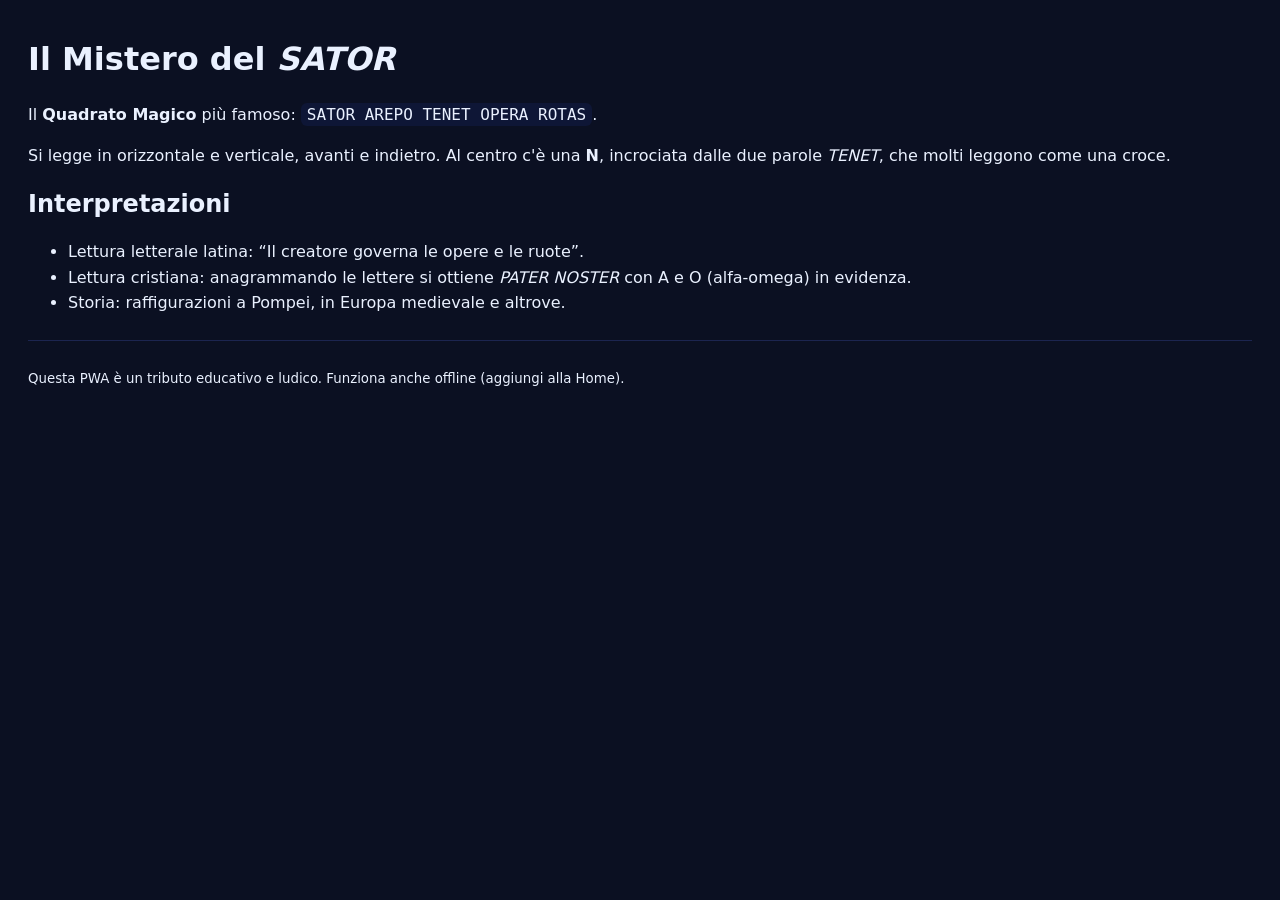
==== readme.html @ fdc3e5be "Add files via upload" ====
<!doctype html>
<html lang="it"><meta charset="utf-8">
<title>Il Mistero del SATOR — Note</title>
<meta name="viewport" content="width=device-width, initial-scale=1">
<style>
body{font:16px/1.6 system-ui,-apple-system,Segoe UI,Roboto,Arial;margin:0;padding:28px;background:#0b1022;color:#eaf1ff}
a{color:#2dd4bf} code{background:#0e1636;padding:2px 6px;border-radius:6px}
h1,h2{margin:.2em 0}
hr{border:0;border-top:1px solid #1c2550;margin:24px 0}
</style>
<h1>Il Mistero del <em>SATOR</em></h1>
<p>Il <strong>Quadrato Magico</strong> più famoso: <code>SATOR&nbsp;AREPO&nbsp;TENET&nbsp;OPERA&nbsp;ROTAS</code>.</p>
<p>Si legge in orizzontale e verticale, avanti e indietro. Al centro c'è una <strong>N</strong>, incrociata dalle due parole <em>TENET</em>, che molti leggono come una croce.</p>
<h2>Interpretazioni</h2>
<ul>
  <li>Lettura letterale latina: “Il creatore governa le opere e le ruote”.</li>
  <li>Lettura cristiana: anagrammando le lettere si ottiene <em>PATER NOSTER</em> con A e O (alfa‑omega) in evidenza.</li>
  <li>Storia: raffigurazioni a Pompei, in Europa medievale e altrove.</li>
</ul>
<hr>
<p><small>Questa PWA è un tributo educativo e ludico. Funziona anche offline (aggiungi alla Home).</small></p>
</html>
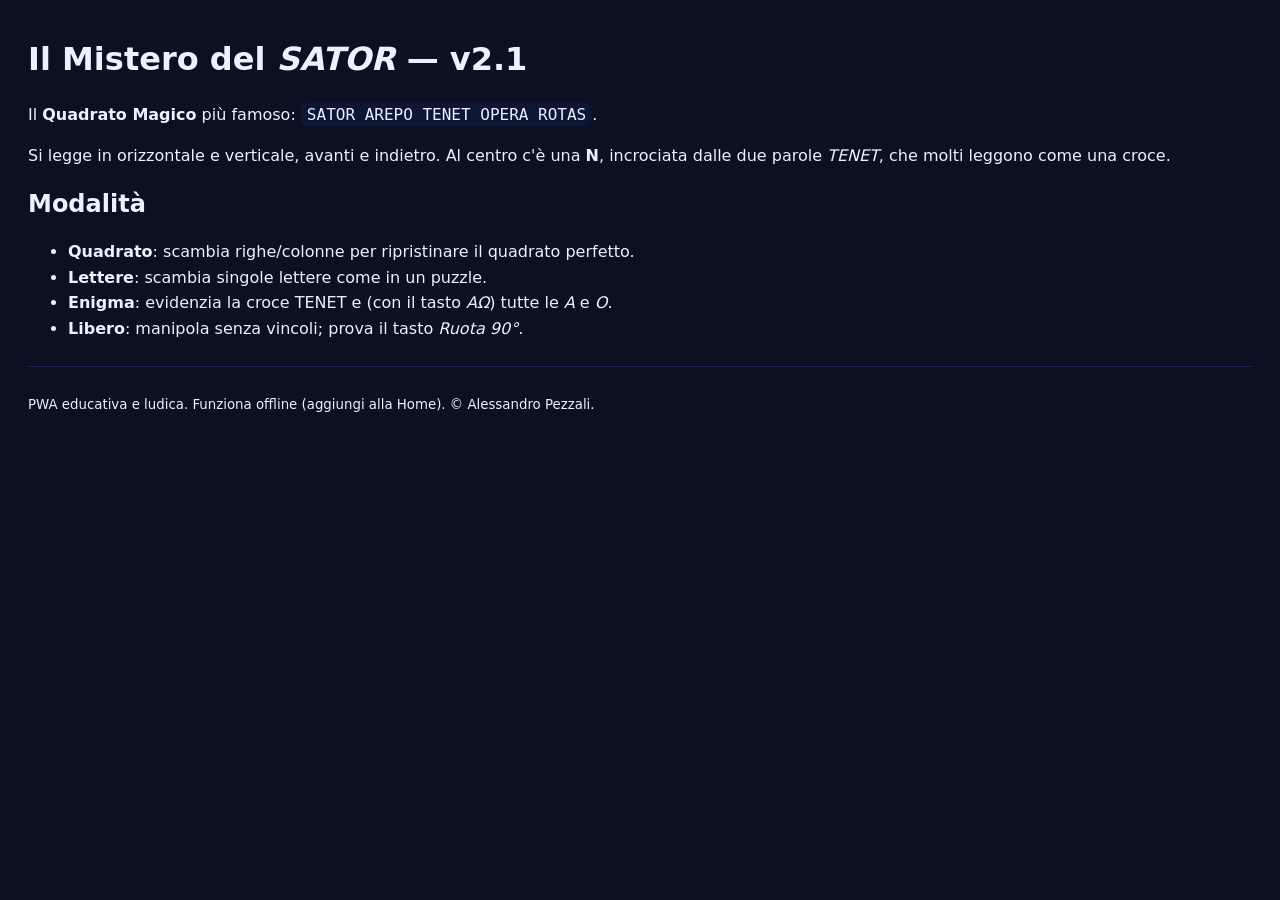
==== commit 22dc795e: "Add files via upload" ====
--- a/readme.html
+++ b/readme.html
@@ -8,15 +8,16 @@
 h1,h2{margin:.2em 0}
 hr{border:0;border-top:1px solid #1c2550;margin:24px 0}
 </style>
-<h1>Il Mistero del <em>SATOR</em></h1>
+<h1>Il Mistero del <em>SATOR</em> — v2.1</h1>
 <p>Il <strong>Quadrato Magico</strong> più famoso: <code>SATOR&nbsp;AREPO&nbsp;TENET&nbsp;OPERA&nbsp;ROTAS</code>.</p>
 <p>Si legge in orizzontale e verticale, avanti e indietro. Al centro c'è una <strong>N</strong>, incrociata dalle due parole <em>TENET</em>, che molti leggono come una croce.</p>
-<h2>Interpretazioni</h2>
+<h2>Modalità</h2>
 <ul>
-  <li>Lettura letterale latina: “Il creatore governa le opere e le ruote”.</li>
-  <li>Lettura cristiana: anagrammando le lettere si ottiene <em>PATER NOSTER</em> con A e O (alfa‑omega) in evidenza.</li>
-  <li>Storia: raffigurazioni a Pompei, in Europa medievale e altrove.</li>
+  <li><b>Quadrato</b>: scambia righe/colonne per ripristinare il quadrato perfetto.</li>
+  <li><b>Lettere</b>: scambia singole lettere come in un puzzle.</li>
+  <li><b>Enigma</b>: evidenzia la croce TENET e (con il tasto <em>AΩ</em>) tutte le <em>A</em> e <em>O</em>.</li>
+  <li><b>Libero</b>: manipola senza vincoli; prova il tasto <em>Ruota 90°</em>.</li>
 </ul>
 <hr>
-<p><small>Questa PWA è un tributo educativo e ludico. Funziona anche offline (aggiungi alla Home).</small></p>
+<p><small>PWA educativa e ludica. Funziona offline (aggiungi alla Home). © Alessandro Pezzali.</small></p>
 </html>
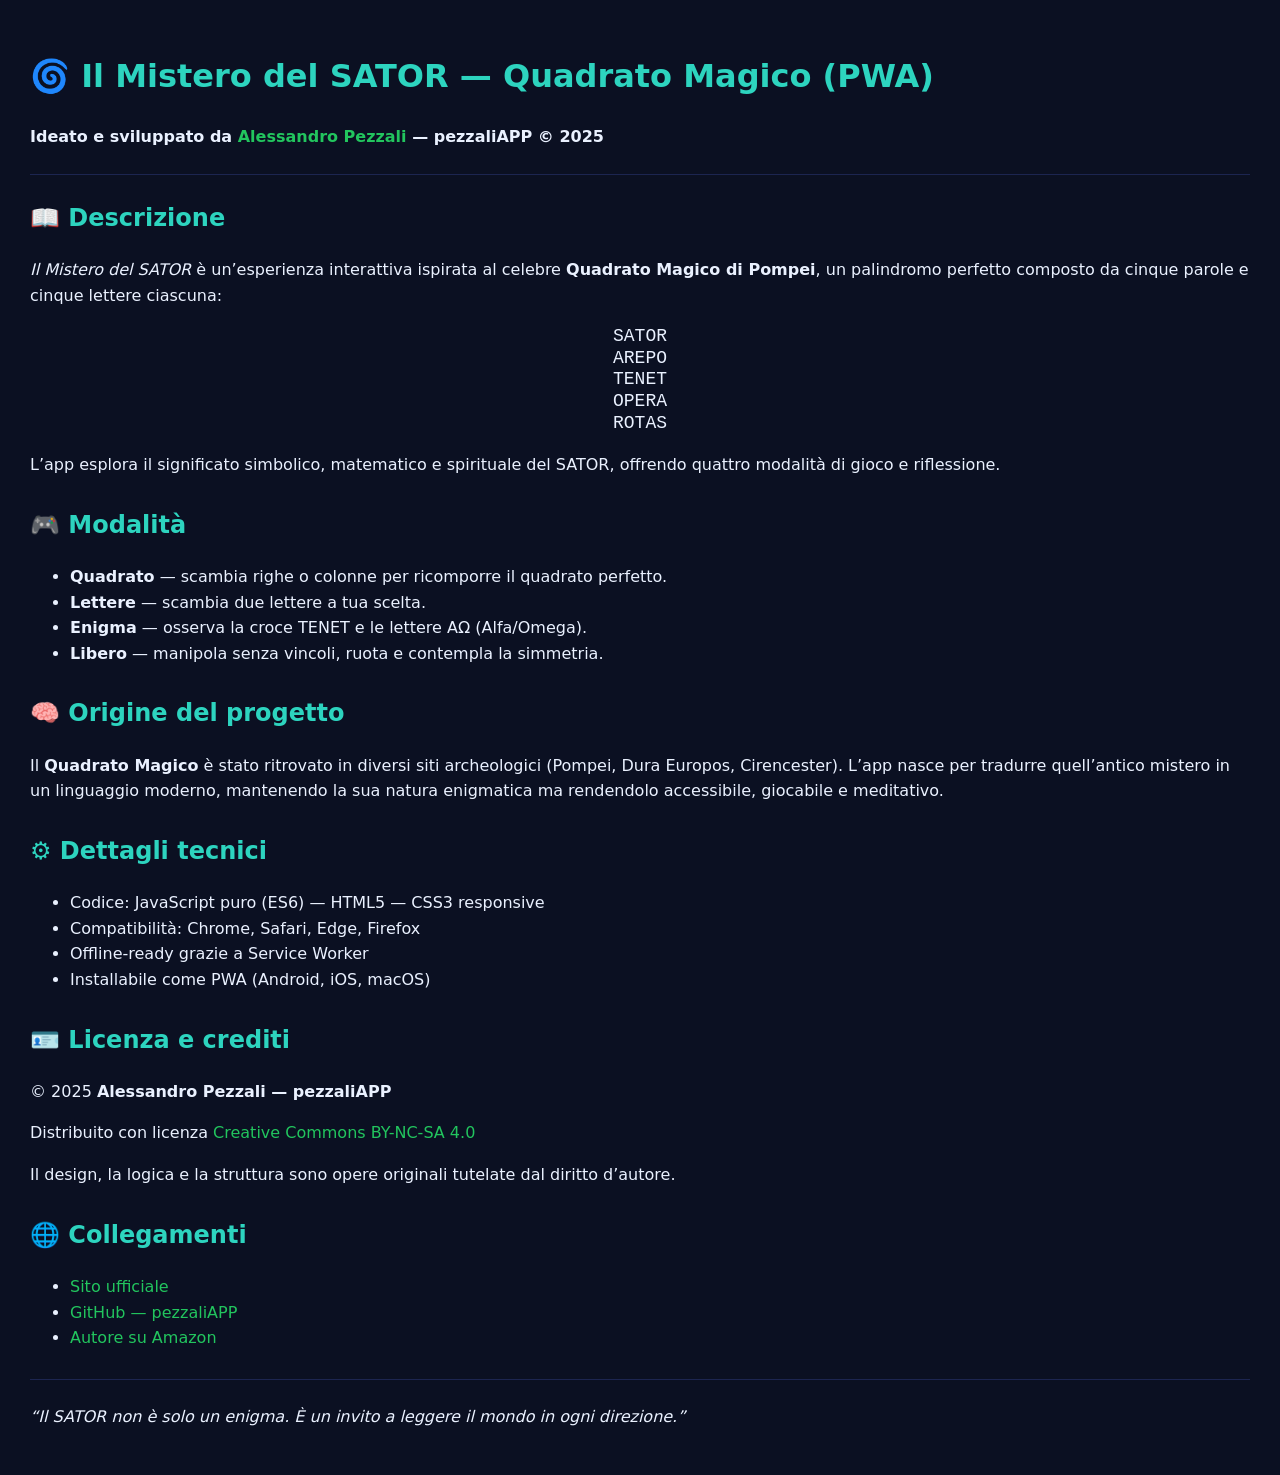
==== commit cbfc22ba: "Add files via upload" ====
--- a/readme.html
+++ b/readme.html
@@ -1,23 +1,81 @@
-<!doctype html>
-<html lang="it"><meta charset="utf-8">
-<title>Il Mistero del SATOR — Note</title>
+<!DOCTYPE html>
+<html lang="it">
+<head>
+<meta charset="utf-8">
 <meta name="viewport" content="width=device-width, initial-scale=1">
+<title>Il Mistero del SATOR — Quadrato Magico (PWA)</title>
 <style>
-body{font:16px/1.6 system-ui,-apple-system,Segoe UI,Roboto,Arial;margin:0;padding:28px;background:#0b1022;color:#eaf1ff}
-a{color:#2dd4bf} code{background:#0e1636;padding:2px 6px;border-radius:6px}
-h1,h2{margin:.2em 0}
+body{font-family:system-ui,-apple-system,Segoe UI,Roboto,Arial;background:#0b1022;color:#eaf1ff;margin:0;padding:30px;line-height:1.6}
+h1,h2,h3{color:#2dd4bf}
+a{color:#22c55e;text-decoration:none}
+a:hover{text-decoration:underline}
+code{background:#111a35;padding:2px 6px;border-radius:5px}
 hr{border:0;border-top:1px solid #1c2550;margin:24px 0}
+section{margin-bottom:28px}
 </style>
-<h1>Il Mistero del <em>SATOR</em> — v2.1</h1>
-<p>Il <strong>Quadrato Magico</strong> più famoso: <code>SATOR&nbsp;AREPO&nbsp;TENET&nbsp;OPERA&nbsp;ROTAS</code>.</p>
-<p>Si legge in orizzontale e verticale, avanti e indietro. Al centro c'è una <strong>N</strong>, incrociata dalle due parole <em>TENET</em>, che molti leggono come una croce.</p>
-<h2>Modalità</h2>
+</head>
+<body>
+
+<h1>🌀 Il Mistero del SATOR — Quadrato Magico (PWA)</h1>
+<p><strong>Ideato e sviluppato da <a href="https://www.alessandropezzali.it">Alessandro Pezzali</a> — pezzaliAPP © 2025</strong></p>
+
+<hr>
+
+<section>
+<h2>📖 Descrizione</h2>
+<p><em>Il Mistero del SATOR</em> è un’esperienza interattiva ispirata al celebre <strong>Quadrato Magico di Pompei</strong>,
+un palindromo perfetto composto da cinque parole e cinque lettere ciascuna:</p>
+<p style="font-family:monospace; font-size:18px; text-align:center; line-height:1.2em;">
+SATOR<br>AREPO<br>TENET<br>OPERA<br>ROTAS
+</p>
+<p>L’app esplora il significato simbolico, matematico e spirituale del SATOR, offrendo quattro modalità di gioco e riflessione.</p>
+</section>
+
+<section>
+<h2>🎮 Modalità</h2>
 <ul>
-  <li><b>Quadrato</b>: scambia righe/colonne per ripristinare il quadrato perfetto.</li>
-  <li><b>Lettere</b>: scambia singole lettere come in un puzzle.</li>
-  <li><b>Enigma</b>: evidenzia la croce TENET e (con il tasto <em>AΩ</em>) tutte le <em>A</em> e <em>O</em>.</li>
-  <li><b>Libero</b>: manipola senza vincoli; prova il tasto <em>Ruota 90°</em>.</li>
+<li><b>Quadrato</b> — scambia righe o colonne per ricomporre il quadrato perfetto.</li>
+<li><b>Lettere</b> — scambia due lettere a tua scelta.</li>
+<li><b>Enigma</b> — osserva la croce TENET e le lettere AΩ (Alfa/Omega).</li>
+<li><b>Libero</b> — manipola senza vincoli, ruota e contempla la simmetria.</li>
 </ul>
+</section>
+
+<section>
+<h2>🧠 Origine del progetto</h2>
+<p>Il <strong>Quadrato Magico</strong> è stato ritrovato in diversi siti archeologici (Pompei, Dura Europos, Cirencester).
+L’app nasce per tradurre quell’antico mistero in un linguaggio moderno, mantenendo la sua natura enigmatica ma rendendolo accessibile,
+giocabile e meditativo.</p>
+</section>
+
+<section>
+<h2>⚙️ Dettagli tecnici</h2>
+<ul>
+<li>Codice: JavaScript puro (ES6) — HTML5 — CSS3 responsive</li>
+<li>Compatibilità: Chrome, Safari, Edge, Firefox</li>
+<li>Offline-ready grazie a Service Worker</li>
+<li>Installabile come PWA (Android, iOS, macOS)</li>
+</ul>
+</section>
+
+<section>
+<h2>🪪 Licenza e crediti</h2>
+<p>© 2025 <strong>Alessandro Pezzali — pezzaliAPP</strong></p>
+<p>Distribuito con licenza <a href="https://creativecommons.org/licenses/by-nc-sa/4.0/">Creative Commons BY-NC-SA 4.0</a></p>
+<p class="small">Il design, la logica e la struttura sono opere originali tutelate dal diritto d’autore.</p>
+</section>
+
+<section>
+<h2>🌐 Collegamenti</h2>
+<ul>
+<li><a href="https://www.alessandropezzali.it">Sito ufficiale</a></li>
+<li><a href="https://github.com/pezzaliapp">GitHub — pezzaliAPP</a></li>
+<li><a href="https://www.amazon.it/stores/Alessandro-Pezzali/author/B0FL13X4YR">Autore su Amazon</a></li>
+</ul>
+</section>
+
 <hr>
-<p><small>PWA educativa e ludica. Funziona offline (aggiungi alla Home). © Alessandro Pezzali.</small></p>
+<p><em>“Il SATOR non è solo un enigma. È un invito a leggere il mondo in ogni direzione.”</em></p>
+
+</body>
 </html>
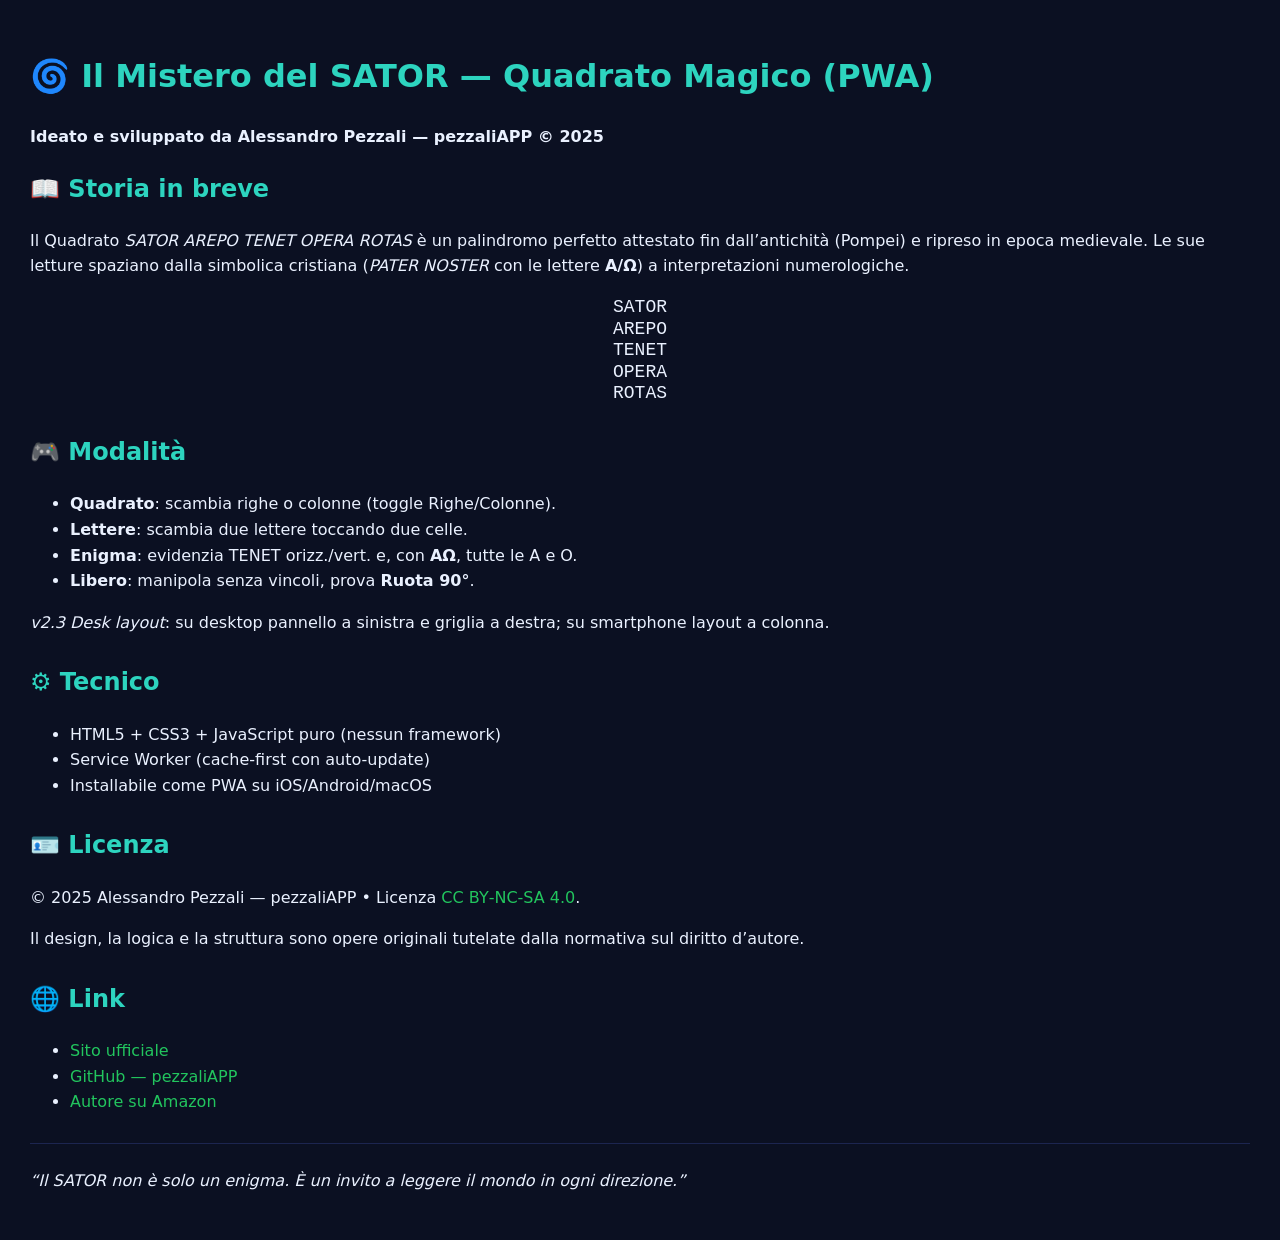
==== commit bf894922: "Add files via upload" ====
--- a/readme.html
+++ b/readme.html
@@ -12,61 +12,53 @@
 code{background:#111a35;padding:2px 6px;border-radius:5px}
 hr{border:0;border-top:1px solid #1c2550;margin:24px 0}
 section{margin-bottom:28px}
+.center{text-align:center}
+.mono{font-family:ui-monospace,SFMono-Regular,Menlo,Monaco,Consolas,monospace}
 </style>
 </head>
 <body>
 
 <h1>🌀 Il Mistero del SATOR — Quadrato Magico (PWA)</h1>
-<p><strong>Ideato e sviluppato da <a href="https://www.alessandropezzali.it">Alessandro Pezzali</a> — pezzaliAPP © 2025</strong></p>
-
-<hr>
+<p><strong>Ideato e sviluppato da Alessandro Pezzali — pezzaliAPP © 2025</strong></p>
 
 <section>
-<h2>📖 Descrizione</h2>
-<p><em>Il Mistero del SATOR</em> è un’esperienza interattiva ispirata al celebre <strong>Quadrato Magico di Pompei</strong>,
-un palindromo perfetto composto da cinque parole e cinque lettere ciascuna:</p>
-<p style="font-family:monospace; font-size:18px; text-align:center; line-height:1.2em;">
+<h2>📖 Storia in breve</h2>
+<p>Il Quadrato <em>SATOR AREPO TENET OPERA ROTAS</em> è un palindromo perfetto attestato fin dall’antichità
+(Pompei) e ripreso in epoca medievale. Le sue letture spaziano dalla simbolica cristiana
+(<em>PATER NOSTER</em> con le lettere <strong>A/Ω</strong>) a interpretazioni numerologiche.</p>
+<p class="center mono" style="font-size:18px; line-height:1.2em">
 SATOR<br>AREPO<br>TENET<br>OPERA<br>ROTAS
 </p>
-<p>L’app esplora il significato simbolico, matematico e spirituale del SATOR, offrendo quattro modalità di gioco e riflessione.</p>
 </section>
 
 <section>
 <h2>🎮 Modalità</h2>
 <ul>
-<li><b>Quadrato</b> — scambia righe o colonne per ricomporre il quadrato perfetto.</li>
-<li><b>Lettere</b> — scambia due lettere a tua scelta.</li>
-<li><b>Enigma</b> — osserva la croce TENET e le lettere AΩ (Alfa/Omega).</li>
-<li><b>Libero</b> — manipola senza vincoli, ruota e contempla la simmetria.</li>
+  <li><b>Quadrato</b>: scambia righe o colonne (toggle Righe/Colonne).</li>
+  <li><b>Lettere</b>: scambia due lettere toccando due celle.</li>
+  <li><b>Enigma</b>: evidenzia TENET orizz./vert. e, con <b>AΩ</b>, tutte le A e O.</li>
+  <li><b>Libero</b>: manipola senza vincoli, prova <b>Ruota 90°</b>.</li>
+</ul>
+<p><i>v2.3 Desk layout</i>: su desktop pannello a sinistra e griglia a destra; su smartphone layout a colonna.</p>
+</section>
+
+<section>
+<h2>⚙️ Tecnico</h2>
+<ul>
+  <li>HTML5 + CSS3 + JavaScript puro (nessun framework)</li>
+  <li>Service Worker (cache-first con auto-update)</li>
+  <li>Installabile come PWA su iOS/Android/macOS</li>
 </ul>
 </section>
 
 <section>
-<h2>🧠 Origine del progetto</h2>
-<p>Il <strong>Quadrato Magico</strong> è stato ritrovato in diversi siti archeologici (Pompei, Dura Europos, Cirencester).
-L’app nasce per tradurre quell’antico mistero in un linguaggio moderno, mantenendo la sua natura enigmatica ma rendendolo accessibile,
-giocabile e meditativo.</p>
+<h2>🪪 Licenza</h2>
+<p>© 2025 Alessandro Pezzali — pezzaliAPP • Licenza <a href="LICENSE">CC BY‑NC‑SA 4.0</a>.</p>
+<p>Il design, la logica e la struttura sono opere originali tutelate dalla normativa sul diritto d’autore.</p>
 </section>
 
 <section>
-<h2>⚙️ Dettagli tecnici</h2>
-<ul>
-<li>Codice: JavaScript puro (ES6) — HTML5 — CSS3 responsive</li>
-<li>Compatibilità: Chrome, Safari, Edge, Firefox</li>
-<li>Offline-ready grazie a Service Worker</li>
-<li>Installabile come PWA (Android, iOS, macOS)</li>
-</ul>
-</section>
-
-<section>
-<h2>🪪 Licenza e crediti</h2>
-<p>© 2025 <strong>Alessandro Pezzali — pezzaliAPP</strong></p>
-<p>Distribuito con licenza <a href="https://creativecommons.org/licenses/by-nc-sa/4.0/">Creative Commons BY-NC-SA 4.0</a></p>
-<p class="small">Il design, la logica e la struttura sono opere originali tutelate dal diritto d’autore.</p>
-</section>
-
-<section>
-<h2>🌐 Collegamenti</h2>
+<h2>🌐 Link</h2>
 <ul>
 <li><a href="https://www.alessandropezzali.it">Sito ufficiale</a></li>
 <li><a href="https://github.com/pezzaliapp">GitHub — pezzaliAPP</a></li>
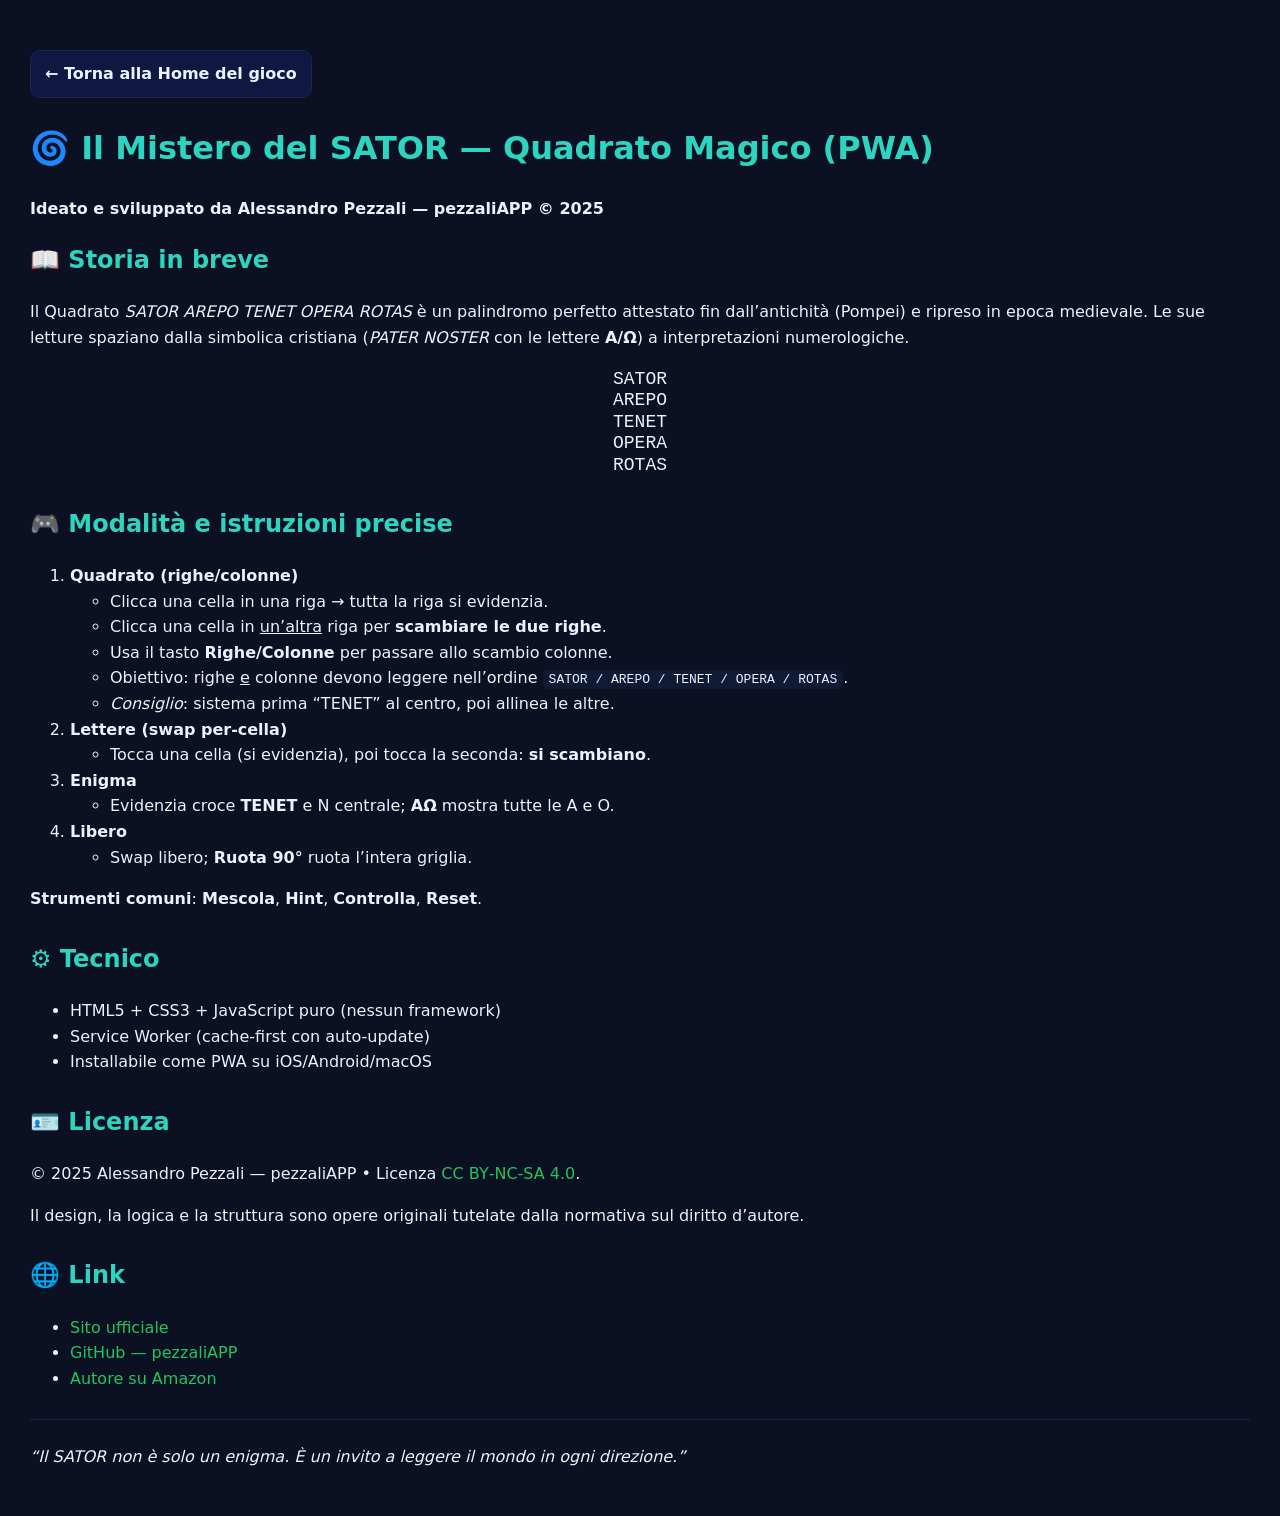
==== commit da141dcf: "Add files via upload" ====
--- a/readme.html
+++ b/readme.html
@@ -14,9 +14,12 @@
 section{margin-bottom:28px}
 .center{text-align:center}
 .mono{font-family:ui-monospace,SFMono-Regular,Menlo,Monaco,Consolas,monospace}
+.btn{display:inline-block;padding:10px 14px;border-radius:10px;background:#0f1840;color:#eaf1ff;text-decoration:none;border:1px solid #1c2550;font-weight:600;margin:4px 0}
+.btn:hover{filter:brightness(1.08)}
 </style>
 </head>
 <body>
+<p><a class="btn" href="./">← Torna alla Home del gioco</a></p>
 
 <h1>🌀 Il Mistero del SATOR — Quadrato Magico (PWA)</h1>
 <p><strong>Ideato e sviluppato da Alessandro Pezzali — pezzaliAPP © 2025</strong></p>
@@ -31,16 +34,38 @@
 </p>
 </section>
 
+
 <section>
-<h2>🎮 Modalità</h2>
-<ul>
-  <li><b>Quadrato</b>: scambia righe o colonne (toggle Righe/Colonne).</li>
-  <li><b>Lettere</b>: scambia due lettere toccando due celle.</li>
-  <li><b>Enigma</b>: evidenzia TENET orizz./vert. e, con <b>AΩ</b>, tutte le A e O.</li>
-  <li><b>Libero</b>: manipola senza vincoli, prova <b>Ruota 90°</b>.</li>
-</ul>
-<p><i>v2.3 Desk layout</i>: su desktop pannello a sinistra e griglia a destra; su smartphone layout a colonna.</p>
+<h2>🎮 Modalità e istruzioni precise</h2>
+<ol>
+  <li><b>Quadrato (righe/colonne)</b>
+    <ul>
+      <li>Clicca una cella in una riga → tutta la riga si evidenzia.</li>
+      <li>Clicca una cella in <u>un’altra</u> riga per <b>scambiare le due righe</b>.</li>
+      <li>Usa il tasto <b>Righe/Colonne</b> per passare allo scambio colonne.</li>
+      <li>Obiettivo: righe <u>e</u> colonne devono leggere nell’ordine <code>SATOR / AREPO / TENET / OPERA / ROTAS</code>.</li>
+      <li><i>Consiglio</i>: sistema prima “TENET” al centro, poi allinea le altre.</li>
+    </ul>
+  </li>
+  <li><b>Lettere (swap per-cella)</b>
+    <ul>
+      <li>Tocca una cella (si evidenzia), poi tocca la seconda: <b>si scambiano</b>.</li>
+    </ul>
+  </li>
+  <li><b>Enigma</b>
+    <ul>
+      <li>Evidenzia croce <b>TENET</b> e N centrale; <b>AΩ</b> mostra tutte le A e O.</li>
+    </ul>
+  </li>
+  <li><b>Libero</b>
+    <ul>
+      <li>Swap libero; <b>Ruota 90°</b> ruota l’intera griglia.</li>
+    </ul>
+  </li>
+</ol>
+<p><b>Strumenti comuni</b>: <b>Mescola</b>, <b>Hint</b>, <b>Controlla</b>, <b>Reset</b>.</p>
 </section>
+
 
 <section>
 <h2>⚙️ Tecnico</h2>
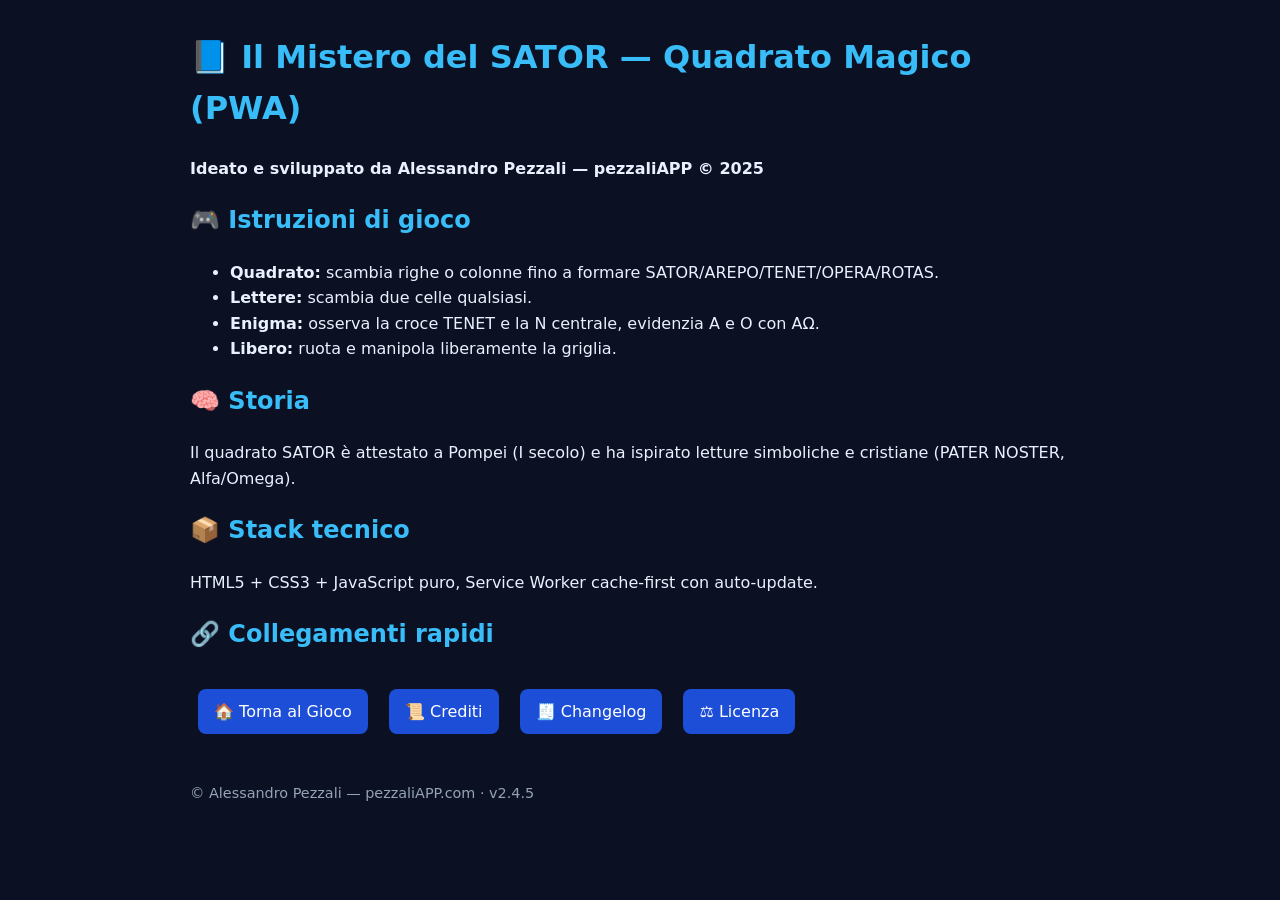
==== commit 24fc4bfc: "Add files via upload" ====
--- a/readme.html
+++ b/readme.html
@@ -1,98 +1,59 @@
+
 <!DOCTYPE html>
 <html lang="it">
 <head>
-<meta charset="utf-8">
-<meta name="viewport" content="width=device-width, initial-scale=1">
-<title>Il Mistero del SATOR — Quadrato Magico (PWA)</title>
-<style>
-body{font-family:system-ui,-apple-system,Segoe UI,Roboto,Arial;background:#0b1022;color:#eaf1ff;margin:0;padding:30px;line-height:1.6}
-h1,h2,h3{color:#2dd4bf}
-a{color:#22c55e;text-decoration:none}
-a:hover{text-decoration:underline}
-code{background:#111a35;padding:2px 6px;border-radius:5px}
-hr{border:0;border-top:1px solid #1c2550;margin:24px 0}
-section{margin-bottom:28px}
-.center{text-align:center}
-.mono{font-family:ui-monospace,SFMono-Regular,Menlo,Monaco,Consolas,monospace}
-.btn{display:inline-block;padding:10px 14px;border-radius:10px;background:#0f1840;color:#eaf1ff;text-decoration:none;border:1px solid #1c2550;font-weight:600;margin:4px 0}
-.btn:hover{filter:brightness(1.08)}
-</style>
+  <meta charset="utf-8">
+  <meta name="viewport" content="width=device-width, initial-scale=1">
+  <title>📘 Il Mistero del SATOR — Documentazione</title>
+  <style>
+    body {
+      font-family: system-ui, -apple-system, Segoe UI, Roboto, sans-serif;
+      background: #0b1022;
+      color: #e9f1ff;
+      line-height: 1.6;
+      margin: 2rem auto;
+      max-width: 900px;
+      padding: 0 1rem;
+    }
+    h1, h2, h3 { color: #38bdf8; }
+    a.button {
+      display: inline-block;
+      margin: 1rem 0.5rem;
+      padding: 0.6rem 1rem;
+      background: #1d4ed8;
+      color: white;
+      text-decoration: none;
+      border-radius: 0.5rem;
+      transition: background 0.2s;
+    }
+    a.button:hover { background: #2563eb; }
+    footer { margin-top: 2rem; font-size: 0.9em; color: #94a3b8; }
+  </style>
 </head>
 <body>
-<p><a class="btn" href="./">← Torna alla Home del gioco</a></p>
+  <h1>📘 Il Mistero del SATOR — Quadrato Magico (PWA)</h1>
+  <p><strong>Ideato e sviluppato da Alessandro Pezzali — pezzaliAPP © 2025</strong></p>
 
-<h1>🌀 Il Mistero del SATOR — Quadrato Magico (PWA)</h1>
-<p><strong>Ideato e sviluppato da Alessandro Pezzali — pezzaliAPP © 2025</strong></p>
+  <h2>🎮 Istruzioni di gioco</h2>
+  <ul>
+    <li><b>Quadrato:</b> scambia righe o colonne fino a formare SATOR/AREPO/TENET/OPERA/ROTAS.</li>
+    <li><b>Lettere:</b> scambia due celle qualsiasi.</li>
+    <li><b>Enigma:</b> osserva la croce TENET e la N centrale, evidenzia A e O con AΩ.</li>
+    <li><b>Libero:</b> ruota e manipola liberamente la griglia.</li>
+  </ul>
 
-<section>
-<h2>📖 Storia in breve</h2>
-<p>Il Quadrato <em>SATOR AREPO TENET OPERA ROTAS</em> è un palindromo perfetto attestato fin dall’antichità
-(Pompei) e ripreso in epoca medievale. Le sue letture spaziano dalla simbolica cristiana
-(<em>PATER NOSTER</em> con le lettere <strong>A/Ω</strong>) a interpretazioni numerologiche.</p>
-<p class="center mono" style="font-size:18px; line-height:1.2em">
-SATOR<br>AREPO<br>TENET<br>OPERA<br>ROTAS
-</p>
-</section>
+  <h2>🧠 Storia</h2>
+  <p>Il quadrato SATOR è attestato a Pompei (I secolo) e ha ispirato letture simboliche e cristiane (PATER NOSTER, Alfa/Omega).</p>
 
+  <h2>📦 Stack tecnico</h2>
+  <p>HTML5 + CSS3 + JavaScript puro, Service Worker cache-first con auto-update.</p>
 
-<section>
-<h2>🎮 Modalità e istruzioni precise</h2>
-<ol>
-  <li><b>Quadrato (righe/colonne)</b>
-    <ul>
-      <li>Clicca una cella in una riga → tutta la riga si evidenzia.</li>
-      <li>Clicca una cella in <u>un’altra</u> riga per <b>scambiare le due righe</b>.</li>
-      <li>Usa il tasto <b>Righe/Colonne</b> per passare allo scambio colonne.</li>
-      <li>Obiettivo: righe <u>e</u> colonne devono leggere nell’ordine <code>SATOR / AREPO / TENET / OPERA / ROTAS</code>.</li>
-      <li><i>Consiglio</i>: sistema prima “TENET” al centro, poi allinea le altre.</li>
-    </ul>
-  </li>
-  <li><b>Lettere (swap per-cella)</b>
-    <ul>
-      <li>Tocca una cella (si evidenzia), poi tocca la seconda: <b>si scambiano</b>.</li>
-    </ul>
-  </li>
-  <li><b>Enigma</b>
-    <ul>
-      <li>Evidenzia croce <b>TENET</b> e N centrale; <b>AΩ</b> mostra tutte le A e O.</li>
-    </ul>
-  </li>
-  <li><b>Libero</b>
-    <ul>
-      <li>Swap libero; <b>Ruota 90°</b> ruota l’intera griglia.</li>
-    </ul>
-  </li>
-</ol>
-<p><b>Strumenti comuni</b>: <b>Mescola</b>, <b>Hint</b>, <b>Controlla</b>, <b>Reset</b>.</p>
-</section>
+  <h2>🔗 Collegamenti rapidi</h2>
+  <a href="./index.html" class="button">🏠 Torna al Gioco</a>
+  <a href="./CREDITS.html" class="button">📜 Crediti</a>
+  <a href="./CHANGELOG.html" class="button">🧾 Changelog</a>
+  <a href="./LICENSE" class="button">⚖️ Licenza</a>
 
-
-<section>
-<h2>⚙️ Tecnico</h2>
-<ul>
-  <li>HTML5 + CSS3 + JavaScript puro (nessun framework)</li>
-  <li>Service Worker (cache-first con auto-update)</li>
-  <li>Installabile come PWA su iOS/Android/macOS</li>
-</ul>
-</section>
-
-<section>
-<h2>🪪 Licenza</h2>
-<p>© 2025 Alessandro Pezzali — pezzaliAPP • Licenza <a href="LICENSE">CC BY‑NC‑SA 4.0</a>.</p>
-<p>Il design, la logica e la struttura sono opere originali tutelate dalla normativa sul diritto d’autore.</p>
-</section>
-
-<section>
-<h2>🌐 Link</h2>
-<ul>
-<li><a href="https://www.alessandropezzali.it">Sito ufficiale</a></li>
-<li><a href="https://github.com/pezzaliapp">GitHub — pezzaliAPP</a></li>
-<li><a href="https://www.amazon.it/stores/Alessandro-Pezzali/author/B0FL13X4YR">Autore su Amazon</a></li>
-</ul>
-</section>
-
-<hr>
-<p><em>“Il SATOR non è solo un enigma. È un invito a leggere il mondo in ogni direzione.”</em></p>
-
+  <footer>© Alessandro Pezzali — pezzaliAPP.com · v2.4.5</footer>
 </body>
 </html>
